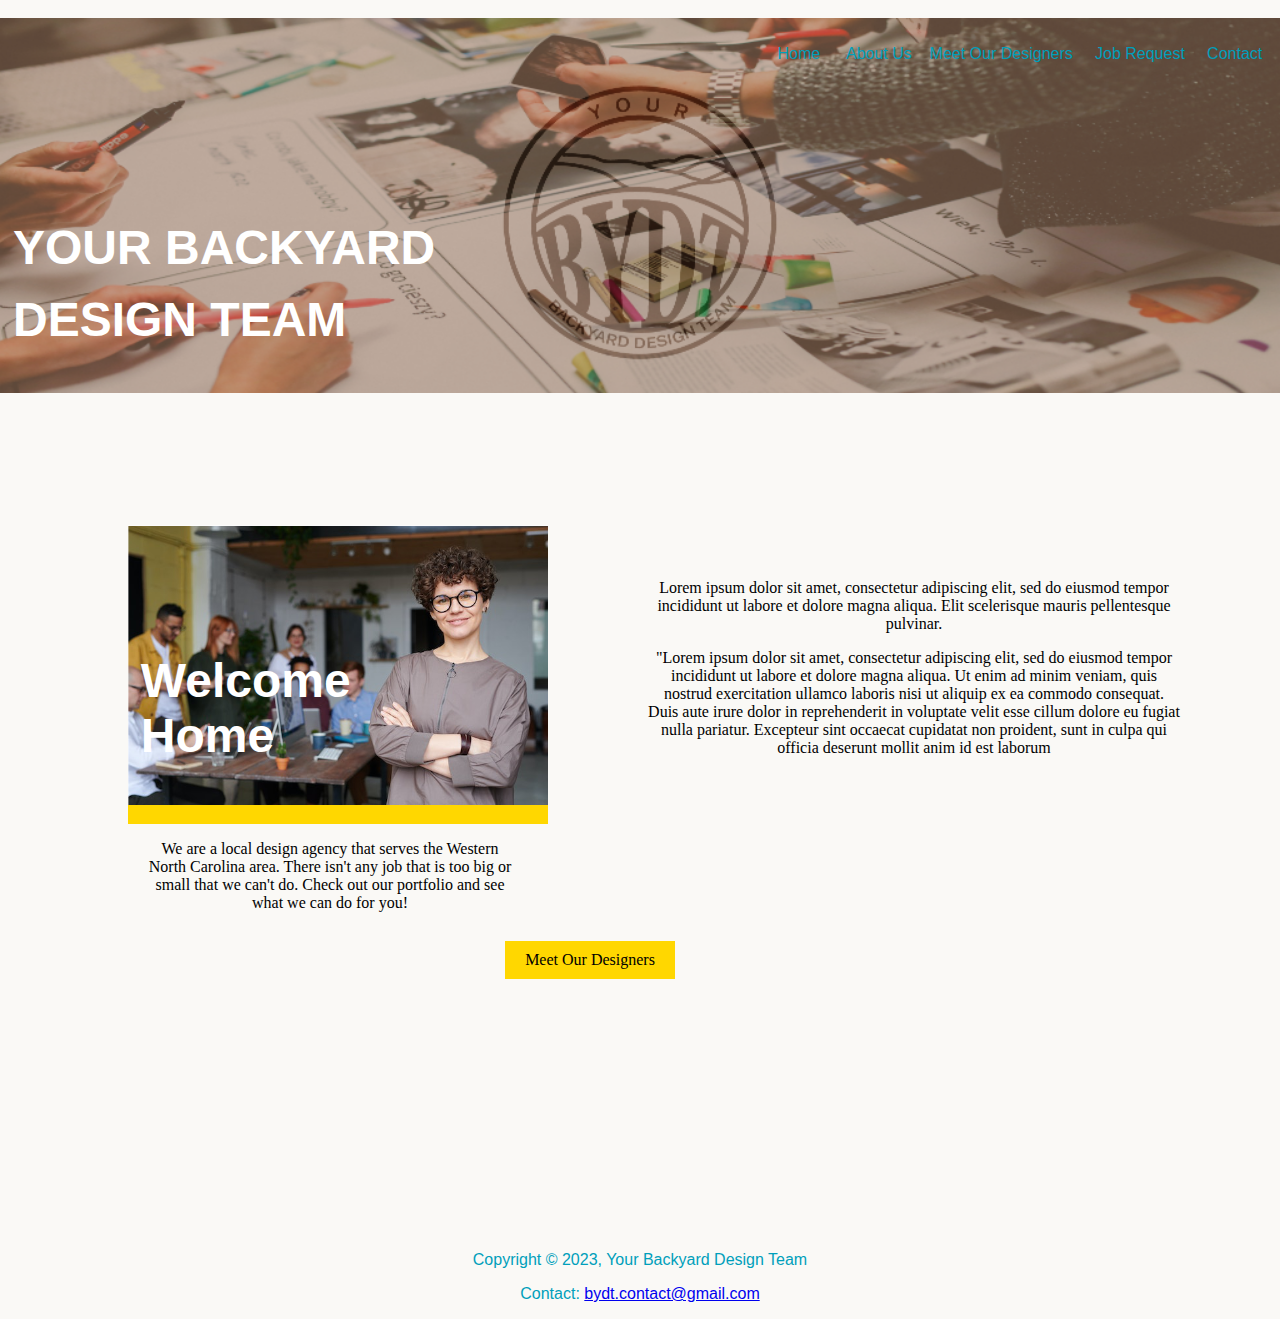
==== index.html @ b87219fe "Current Version of Your backyard design team" ====
<!doctype html>
<html lang="en">
<head>
<meta charset="utf-8">
<title> Your Backyard Design Team </title>
<link rel="stylesheet" href="css/style.css">
</head>

<body>
	<nav>
		<a class="nav" href="index.html">Home</a> &nbsp;&nbsp;&nbsp;&nbsp;
		<a class="nav" href="about.html">About Us</a> &nbsp;&nbsp;
		<a class="nav" href="designers.html">Meet Our Designers</a>&nbsp;&nbsp;&nbsp;&nbsp;
		<a class="nav" href="jobrequest.html">Job Request</a>&nbsp;&nbsp;&nbsp;&nbsp;
		<a class="nav" href="contact.html">Contact</a>&nbsp;&nbsp;&nbsp;&nbsp;
	</nav>
	
	<header>
		
		<div id="hero">
		<h1>Your Backyard <br> Design Team </h1>
		</div>
		<img src="assets/desktop_hero.png" alt="hero image" id="img2">
	</header>

	
	<div id="bodystyle">
		<main>
			
			<div id="img1">
			<h2> Welcome <br> Home</h2>
			<img src="assets/desktop_team.png" alt="landing page image" id="hppic"/> 
			</div>
			
			<div id="p1">
			<p>
				We are a local design agency that serves the Western North Carolina area. There isn't any job that is too big or small that we can't do. Check out our portfolio and see what we can do for you!
			</p>
			</div>
			
			<div id="p2">
				<p>
				Lorem ipsum dolor sit amet, consectetur adipiscing elit, sed do eiusmod tempor incididunt ut labore et dolore magna aliqua. Elit scelerisque mauris pellentesque pulvinar.
				</p>
				<p>
				"Lorem ipsum dolor sit amet, consectetur adipiscing elit, sed do eiusmod tempor incididunt ut labore et dolore magna aliqua. Ut enim ad minim veniam, quis nostrud exercitation ullamco laboris nisi ut aliquip ex ea commodo consequat. Duis aute irure dolor in reprehenderit in voluptate velit esse cillum dolore eu fugiat nulla pariatur. Excepteur sint occaecat cupidatat non proident, sunt in culpa qui officia deserunt mollit anim id est laborum
				</p>
				<div class="button">
					<a class="button"href="designers.html">Meet Our Designers</a>
				</div>
			</div>	
		</main> 
	</div>
	
	<div>
	<footer>
		<p>Copyright &copy; 2023, Your Backyard Design Team </p> 
		<p>Contact: <a href="mailto:bydt.contact@gmail.com">bydt.contact@gmail.com</a> </p>
	</footer>
	</div>
</body>
</html>
---- css/style.css ----
@charset "utf-8";

#hero, body, nav, #img1, #p1, #p2, footer, h2{
    padding: 0;
    margin: 0;
}

.container {
    padding-top: 20%;
  text-align: center;
}

body{
    background-color: #FAF9F6;
}

#img2{
   width: 100%;
}
#img3{
    width: 100%;
}

#kate{
    text-align: left;
    
}
#bill{ 
    text-align: right; 
    
}

h3{
    font-family: Arial, Helvetica, sans-serif;
    font-size: xxx-large;
}


h1{
    text-align: left;
    font-family: Arial, Helvetica, sans-serif;
    top: 180px;
    left: 13px;
    position: absolute;
    color: #fff;
    text-transform: uppercase;
    font-size: xxx-large;
    line-height: 1.5;
   }
nav{
text-align: right;
font-family: Arial, Helvetica, sans-serif;
position: relative;
top: 45px;
   }   
a.nav:link{
    text-decoration: none;
    color:#009fbb
}

a.nav:visited{
    color:#009fbb;
}
a.nav:hover{
    text-decoration: underline;
}
a.button:link, a.button:visited{ 
    background-color: gold;
    color: black;
    padding: 10px 20px;
    text-align: center;
    text-decoration: none;
    display: inline-block;
}
a.button:hover{
    text-decoration: underline;
}
.button{
   padding-top: 13px;
   display: inline-block;
}
#img1{
    float: left;
    margin-right: 100px;
    margin-top: 10%;
   margin-left: 10%;
   padding-bottom: 15px;
   background-color: gold;  
}
h2 {
    text-align: left;
   position: absolute;
   left: 11%;
   padding-top: 10%;
   font-family: Arial, Helvetica, sans-serif;
   font-size: xxx-large;
   color: #fff;
}
#p1{
    float: left;
    display: block;
    text-align: center;
    position: relative;
    margin-right: 70%;
    margin-left: 20px;
    left: 10%;  
}
#p2{
    display: block;
    margin-right: 100px;
    padding-top: 13%;
    text-align: center;   
}
footer{
    text-align: center;
    font-family: Arial, Helvetica, sans-serif;
    padding-top: 20%;
    color: #009fbb;
}
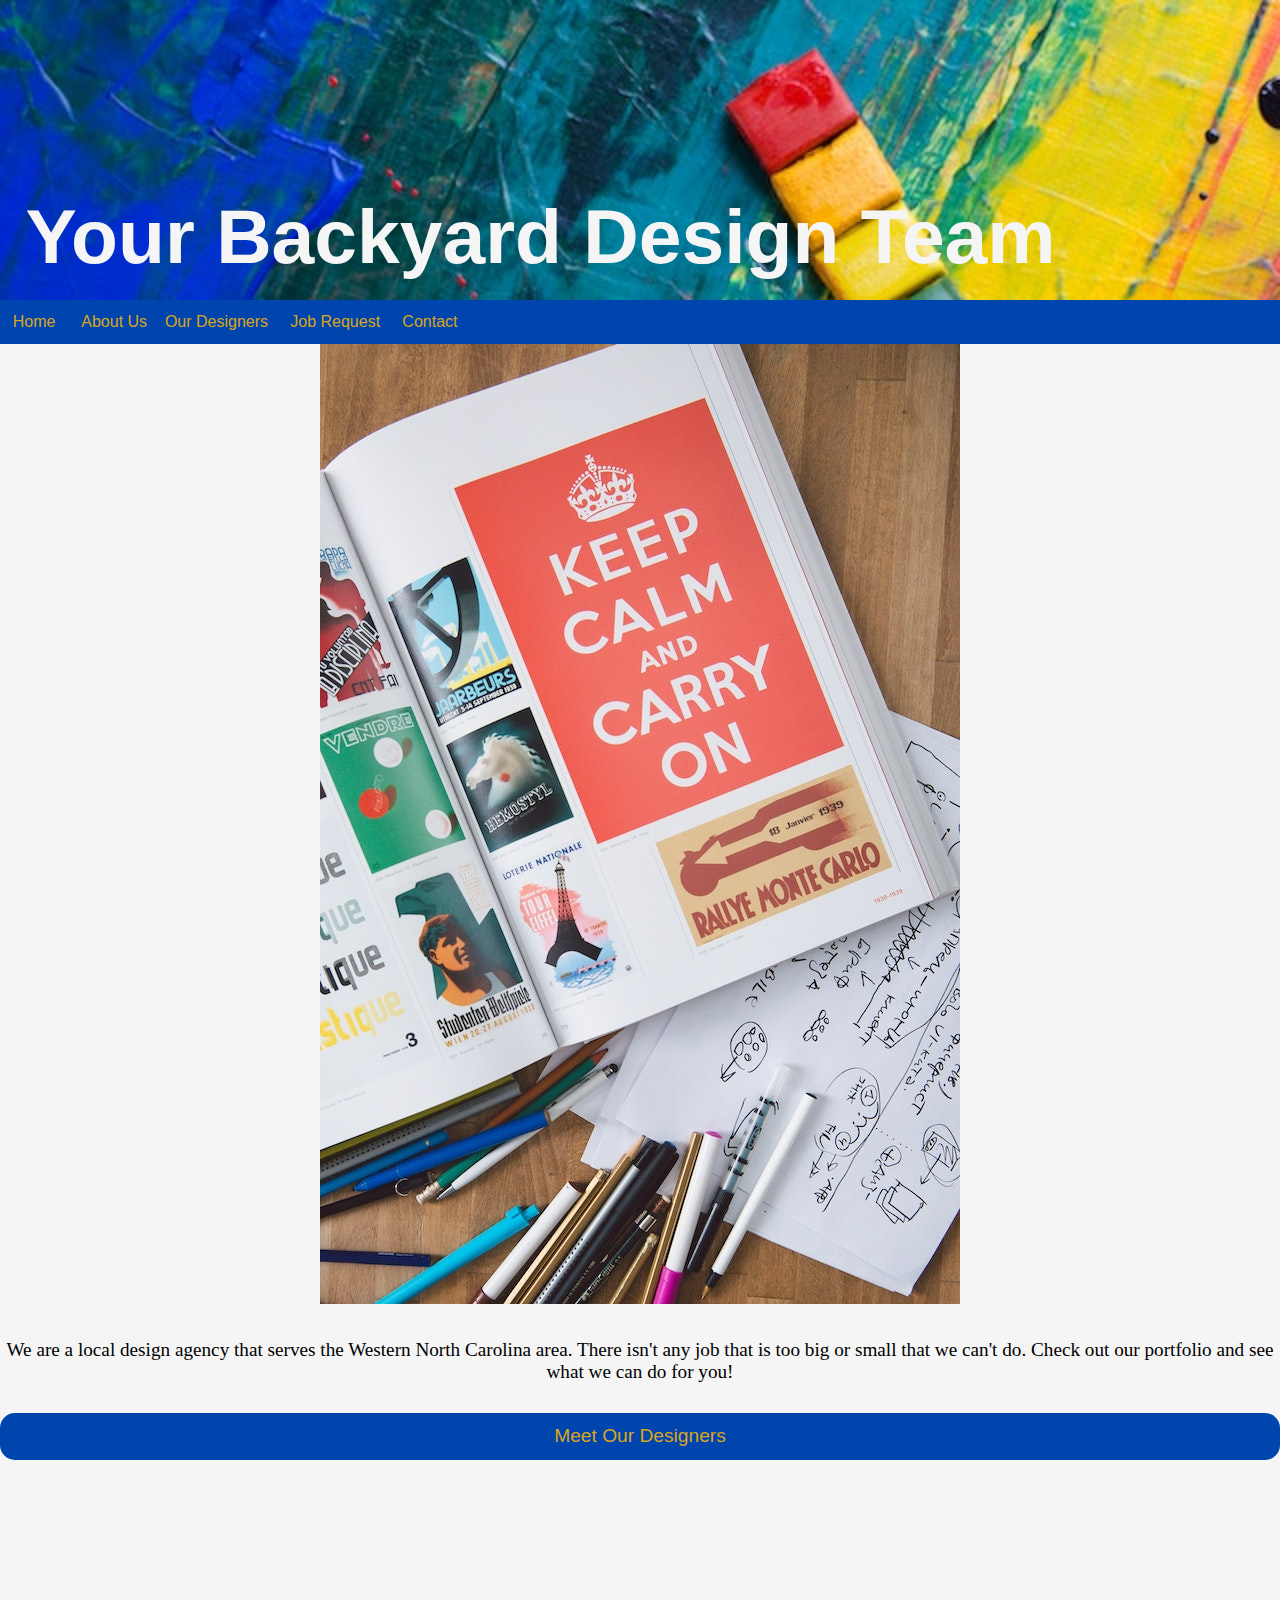
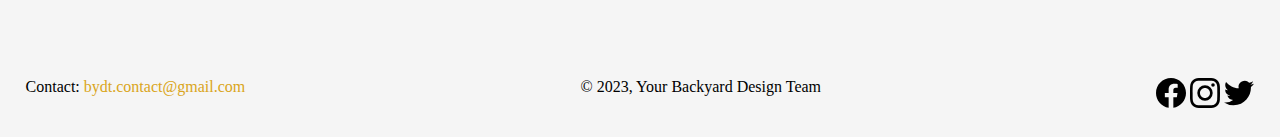
==== commit bf0906ad: "changed quite a bit" ====
--- a/index.html
+++ b/index.html
@@ -1,62 +1,40 @@
-<!doctype html>
+<!DOCTYPE html>
 <html lang="en">
-<head>
-<meta charset="utf-8">
-<title> Your Backyard Design Team </title>
-<link rel="stylesheet" href="css/style.css">
-</head>
+    <head>
+        <title>Your Backyard Design Team</title>
+        <link rel="icon" type="image/x-icon" href="assests/logo_assets/SVG/blk_logo.svg">
+        <meta charset="UTF-8">
+        <meta name="keywords" content="north carolina, graphic design, sign design, high country, western north carolina, design agency">
+        <meta name="description" content="main website for your backyard design team">
+        <meta name="viewport" content="width=device-width, initial-scale=1.0">
+        <link rel="stylesheet" href="css/style.css">  
+    </head>
+    <body>
+        <header>
+           <div id="headertxt"><h1>Your Backyard Design Team</h1></div> 
+           
+        </header>
+        <nav>
+            <a class="nav" href="index.html">Home</a> &nbsp;&nbsp;&nbsp;&nbsp;
+            <a class="nav" href="html/about.html">About Us</a> &nbsp;&nbsp;
+            <a class="nav" href="html/designers.html">Our Designers</a>&nbsp;&nbsp;&nbsp;&nbsp;
+            <a class="nav" href="html/jobrequest.html">Job Request</a>&nbsp;&nbsp;&nbsp;&nbsp;
+            <a class="nav" href="html/contact.html">Contact</a>&nbsp;&nbsp;&nbsp;&nbsp;
+        </nav>
 
-<body>
-	<nav>
-		<a class="nav" href="index.html">Home</a> &nbsp;&nbsp;&nbsp;&nbsp;
-		<a class="nav" href="about.html">About Us</a> &nbsp;&nbsp;
-		<a class="nav" href="designers.html">Meet Our Designers</a>&nbsp;&nbsp;&nbsp;&nbsp;
-		<a class="nav" href="jobrequest.html">Job Request</a>&nbsp;&nbsp;&nbsp;&nbsp;
-		<a class="nav" href="contact.html">Contact</a>&nbsp;&nbsp;&nbsp;&nbsp;
-	</nav>
-	
-	<header>
-		
-		<div id="hero">
-		<h1>Your Backyard <br> Design Team </h1>
-		</div>
-		<img src="assets/desktop_hero.png" alt="hero image" id="img2">
-	</header>
-
-	
-	<div id="bodystyle">
-		<main>
-			
-			<div id="img1">
-			<h2> Welcome <br> Home</h2>
-			<img src="assets/desktop_team.png" alt="landing page image" id="hppic"/> 
-			</div>
-			
-			<div id="p1">
-			<p>
-				We are a local design agency that serves the Western North Carolina area. There isn't any job that is too big or small that we can't do. Check out our portfolio and see what we can do for you!
-			</p>
-			</div>
-			
-			<div id="p2">
-				<p>
-				Lorem ipsum dolor sit amet, consectetur adipiscing elit, sed do eiusmod tempor incididunt ut labore et dolore magna aliqua. Elit scelerisque mauris pellentesque pulvinar.
-				</p>
-				<p>
-				"Lorem ipsum dolor sit amet, consectetur adipiscing elit, sed do eiusmod tempor incididunt ut labore et dolore magna aliqua. Ut enim ad minim veniam, quis nostrud exercitation ullamco laboris nisi ut aliquip ex ea commodo consequat. Duis aute irure dolor in reprehenderit in voluptate velit esse cillum dolore eu fugiat nulla pariatur. Excepteur sint occaecat cupidatat non proident, sunt in culpa qui officia deserunt mollit anim id est laborum
-				</p>
-				<div class="button">
-					<a class="button"href="designers.html">Meet Our Designers</a>
-				</div>
-			</div>	
-		</main> 
-	</div>
-	
-	<div>
-	<footer>
-		<p>Copyright &copy; 2023, Your Backyard Design Team </p> 
-		<p>Contact: <a href="mailto:bydt.contact@gmail.com">bydt.contact@gmail.com</a> </p>
-	</footer>
-	</div>
-</body>
-</html>
+        <main>
+            <div> <img src="assests/images/pexels-polina-zimmerman-3747286.jpg" alt="graphic design assests" style="max-width: 100%; max-height: auto;"></div>
+             <p> We are a local design agency that serves the Western North Carolina area. There isn't any job that is too big or small that we can't do. Check out our portfolio and see what we can do for you!</p> 
+                <a class="button" href="html/designers.html">Meet Our Designers</a>
+        </main>
+        <footer>
+                <p>Contact: <a href="mailto:bydt.contact@gmail.com">bydt.contact@gmail.com</a> </p>
+                <p>&copy; 2023, Your Backyard Design Team </p>
+                <div id="smicons"><img src="assests/sm_icons/facebook.svg" alt="social media icons" height="30" width="30"> 
+                    <img src="assests/sm_icons/instagram (1).svg" alt="social media icons" height="30" width="30"> 
+                    <img src="assests/sm_icons/twitter.svg" alt="social media icons" height="30" width="30">
+                </div>
+                
+        </footer>
+    </body>
+</html>--- a/css/style.css
+++ b/css/style.css
@@ -1,119 +1,84 @@
-@charset "utf-8";
-
-#hero, body, nav, #img1, #p1, #p2, footer, h2{
+/*css reset*/
+header, h1, p, footer {
+    margin: 0;
     padding: 0;
+}
+/* basic styles*/
+body {
+    background-color: whitesmoke;
     margin: 0;
+    padding: 0;  
 }
 
-.container {
-    padding-top: 20%;
-  text-align: center;
+header {
+    max-width: 100%; height: 300px;
+    background-image: url(../assests/images/pexels-steve-johnson-1161771.jpg);
+    background-repeat: no-repeat;
+    background-size: cover;
 }
 
-body{
-    background-color: #FAF9F6;
+#headertxt {
+    position: absolute;
+    margin-top: 15%;
+    margin-left: 2%;
+    color: whitesmoke;
+    font-family: Impact, Haettenschweiler, 'Arial Narrow Bold', sans-serif;
+    font-size: 3vw;
 }
 
-#img2{
-   width: 100%;
-}
-#img3{
-    width: 100%;
+nav {
+ background-color: rgb(0, 69, 173);   
+ padding: 1%;
+ font-family: Impact, Haettenschweiler, 'Arial Narrow Bold', sans-serif;
+text-align: left;
 }
 
-#kate{
-    text-align: left;
+/* styling for links and buttons*/
+a:link {
+    text-decoration: none;
+    color: goldenrod;
+}
+a:visited {
+    color: goldenrod;
+
+}
+a:hover {
+    background-color: black;
+    padding: 1%;
+}
+a:active {
+    text-decoration: underline;
+}
+
+.button {
+    background-color: rgb(0, 69, 173);
+    border-radius: 15px;
+    color: goldenrod;
+    padding: 1%;
+    font-family: Impact, Haettenschweiler, 'Arial Narrow Bold', sans-serif;
+}
+footer {
+    display: flex;
+    margin-top: 15%;
+    padding: 2%;
+    justify-content: space-between;
+    align-content: center;
+}
+main {
+    display: flex;
+    flex-direction: column;
+    flex-wrap: wrap;
+    gap: 30px;
+    text-align: center;
+    font-size: larger;
+}
+
+/* Responsive*/
+
+@media screen and (width: 480px) {
+    footer {
+      align-items: center; 
+       
+    }
     
 }
-#bill{ 
-    text-align: right; 
-    
-}
-
-h3{
-    font-family: Arial, Helvetica, sans-serif;
-    font-size: xxx-large;
-}
-
-
-h1{
-    text-align: left;
-    font-family: Arial, Helvetica, sans-serif;
-    top: 180px;
-    left: 13px;
-    position: absolute;
-    color: #fff;
-    text-transform: uppercase;
-    font-size: xxx-large;
-    line-height: 1.5;
-   }
-nav{
-text-align: right;
-font-family: Arial, Helvetica, sans-serif;
-position: relative;
-top: 45px;
-   }   
-a.nav:link{
-    text-decoration: none;
-    color:#009fbb
-}
-
-a.nav:visited{
-    color:#009fbb;
-}
-a.nav:hover{
-    text-decoration: underline;
-}
-a.button:link, a.button:visited{ 
-    background-color: gold;
-    color: black;
-    padding: 10px 20px;
-    text-align: center;
-    text-decoration: none;
-    display: inline-block;
-}
-a.button:hover{
-    text-decoration: underline;
-}
-.button{
-   padding-top: 13px;
-   display: inline-block;
-}
-#img1{
-    float: left;
-    margin-right: 100px;
-    margin-top: 10%;
-   margin-left: 10%;
-   padding-bottom: 15px;
-   background-color: gold;  
-}
-h2 {
-    text-align: left;
-   position: absolute;
-   left: 11%;
-   padding-top: 10%;
-   font-family: Arial, Helvetica, sans-serif;
-   font-size: xxx-large;
-   color: #fff;
-}
-#p1{
-    float: left;
-    display: block;
-    text-align: center;
-    position: relative;
-    margin-right: 70%;
-    margin-left: 20px;
-    left: 10%;  
-}
-#p2{
-    display: block;
-    margin-right: 100px;
-    padding-top: 13%;
-    text-align: center;   
-}
-footer{
-    text-align: center;
-    font-family: Arial, Helvetica, sans-serif;
-    padding-top: 20%;
-    color: #009fbb;
-}
